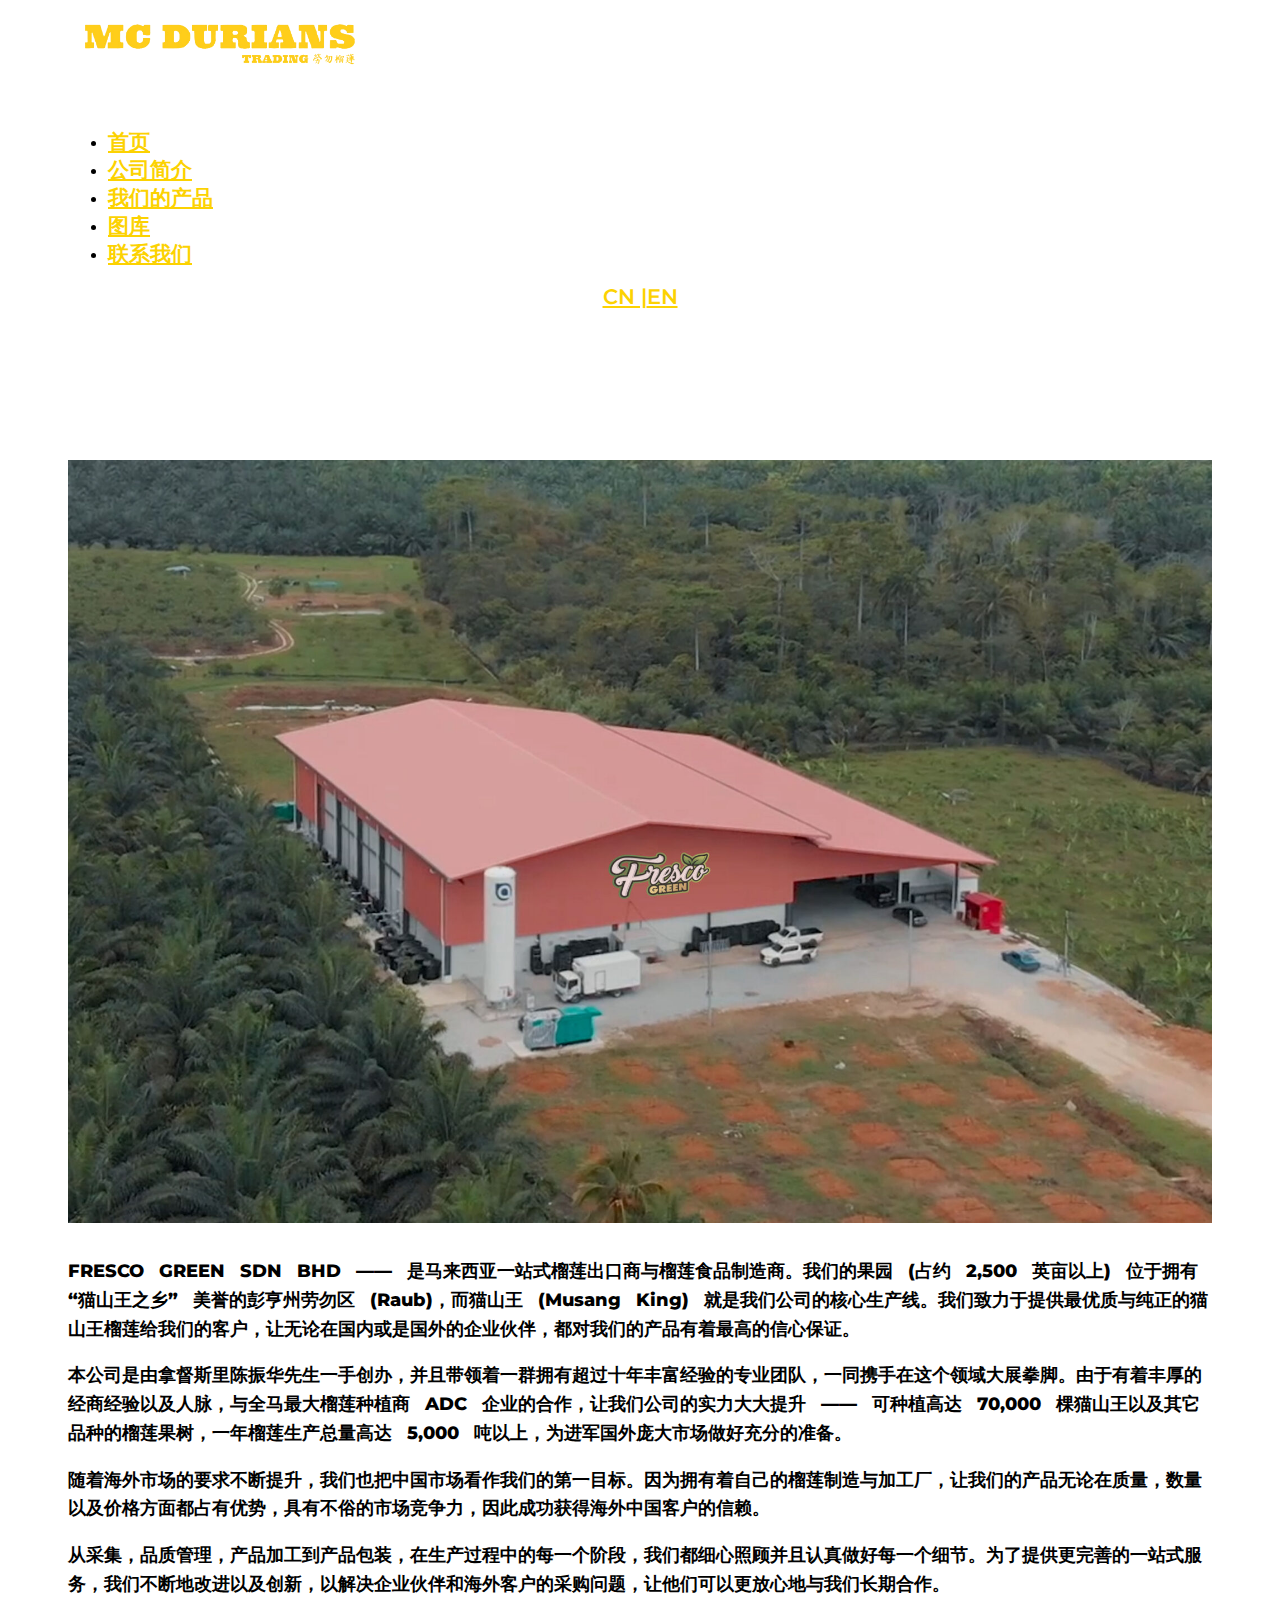
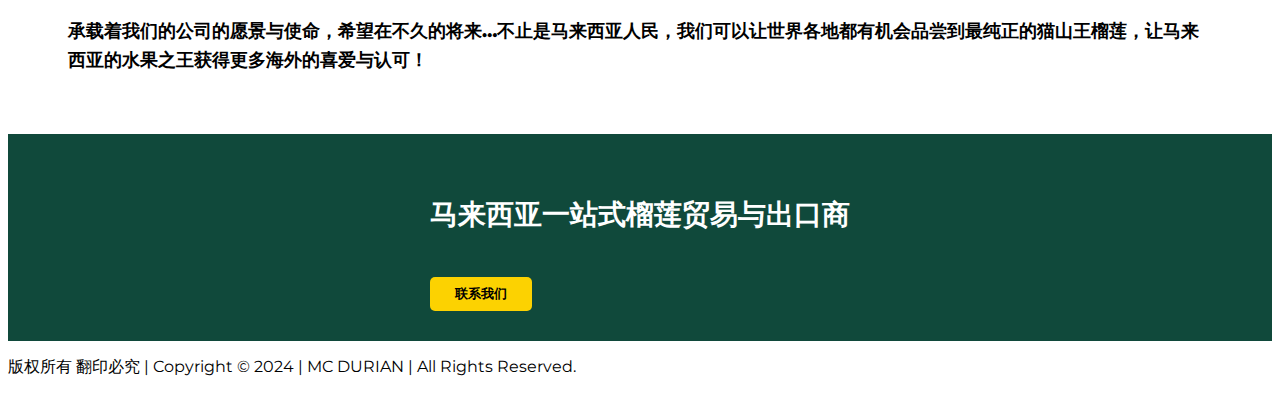
==== about.html @ 3fa3e9c7 "cm" ====
<!DOCTYPE html>
<html lang="en">
<head>
  <head>
    <!-- Required meta tags -->
    <meta charset="utf-8">
    <meta name="viewport" content="width=device-width, initial-scale=1">
    <!-- Bootstrap CSS -->
    <link href="https://cdn.jsdelivr.net/npm/bootstrap@5.0.2/dist/css/bootstrap.min.css" rel="stylesheet" integrity="sha384-EVSTQN3/azprG1Anm3QDgpJLIm9Nao0Yz1ztcQTwFspd3yD65VohhpuuCOmLASjC" crossorigin="anonymous">
    <!-- google font -->
    <link rel="preconnect" href="https://fonts.googleapis.com">
    <link rel="preconnect" href="https://fonts.gstatic.com" crossorigin>
    <link href="https://fonts.googleapis.com/css2?family=Montserrat:ital,wght@0,100..900;1,100..900&family=Poppins:ital,wght@0,100;0,200;0,300;0,400;0,500;0,600;0,700;0,800;0,900;1,100;1,200;1,300;1,400;1,500;1,600;1,700;1,800;1,900&display=swap" rel="stylesheet">
    <link rel="stylesheet" href="https://cdnjs.cloudflare.com/ajax/libs/font-awesome/6.7.1/css/all.min.css" integrity="sha512-5Hs3dF2AEPkpNAR7UiOHba+lRSJNeM2ECkwxUIxC1Q/FLycGTbNapWXB4tP889k5T5Ju8fs4b1P5z/iB4nMfSQ==" crossorigin="anonymous" referrerpolicy="no-referrer" />
    <title>MC Durian</title>
    <link rel="stylesheet" href="style.css">

  </head>
</head>
<body>
  <nav class="navbar navbar-expand-lg navbar-light bg-dark">
    <div class="container-fluid">
      <a class="navbar-brand fs-2 fw-bold" href="index.html"><img src="./images/LOGO_MC_DURIANS-01-removebg-preview.png" style="height: 66px;"></a>
      <button class="navbar-toggler" type="button" data-bs-toggle="collapse" data-bs-target="#navbarSupportedContent" aria-controls="navbarSupportedContent" aria-expanded="false" aria-label="Toggle navigation">
        <span class="navbar-toggler-icon"></span>
      </button>
      <div class="collapse navbar-collapse" id="navbarSupportedContent">
        <ul class="navbar-nav ms-auto mb-xl-0 fs-5 ms-auto p-2 text-center">
          <li class="nav-item me-3"><a href="index.html" class="nav-link  nav-1">首页</a></li>
          <li class="nav-item me-3"><a href="about.html" class="nav-link active text-white nav-2">公司简介</a></li>
          <li class="nav-item me-3"><a href="product.html" class="nav-link nav-3">我们的产品</a></li>
          <li class="nav-item me-3"><a href="gallery.html" class="nav-link  nav-4">图库</a></li>
          <li class="nav-item me-3"><a href="contact.html" class="nav-link nav-5">联系我们</a></li>
        </ul>
        <div class="language px-3" id="languageSwitcher">
          <a href="index.html"  onclick = "changeLanguage('cn')" language="chinese" class="language-item active text-white">CN |</a>
          <a href="index_en.html" onclick = "changeLanguage('en')" language="english" class="language-item">EN</a>
        </div>
      </div>
    </div>
  </nav>
    <!-- end nav  -->
    <section id="company-bar">
        <div class="container-fluid d-flex justify-content-center align-items-center">
            <h1 class="text-center">公司简介​</h1>
        </div>
    </section>
    <!-- company profile -->
    <section id="company-profile">
        <div class="container-fluid">
            <img src="./images/FRESCO-GREEN-SDN-BHD-LOCATION-2048x1365.jpg" width="100%">
            <div class="company-text">
                <p>FRESCO GREEN SDN BHD —— 是马来西亚一站式榴莲出口商与榴莲食品制造商。我们的果园 (占约 2,500 英亩以上) 位于拥有 “猫山王之乡” 美誉的彭亨州劳勿区 (Raub)，而猫山王 (Musang King) 就是我们公司的核心生产线。我们致力于提供最优质与纯正的猫山王榴莲给我们的客户，让无论在国内或是国外的企业伙伴，都对我们的产品有着最高的信心保证。</p>
                <p>本公司是由拿督斯里陈振华先生一手创办，并且带领着一群拥有超过十年丰富经验的专业团队，一同携手在这个领域大展拳脚。由于有着丰厚的经商经验以及人脉，与全马最大榴莲种植商 ADC 企业的合作，让我们公司的实力大大提升 —— 可种植高达 70,000 棵猫山王以及其它品种的榴莲果树，一年榴莲生产总量高达 5,000 吨以上，为进军国外庞大市场做好充分的准备。</p>
                <p>随着海外市场的要求不断提升，我们也把中国市场看作我们的第一目标。因为拥有着自己的榴莲制造与加工厂，让我们的产品无论在质量，数量以及价格方面都占有优势，具有不俗的市场竞争力，因此成功获得海外中国客户的信赖。</p>
                <p>从采集，品质管理，产品加工到产品包装，在生产过程中的每一个阶段，我们都细心照顾并且认真做好每一个细节。为了提供更完善的一站式服务，我们不断地改进以及创新，以解决企业伙伴和海外客户的采购问题，让他们可以更放心地与我们长期合作。</p>
                <p>承载着我们的公司的愿景与使命，希望在不久的将来…不止是马来西亚人民，我们可以让世界各地都有机会品尝到最纯正的猫山王榴莲，让马来西亚的水果之王获得更多海外的喜爱与认可！</p>
            </div>
            </div>
    </section>


    <!-- calling-section -->
    <section id="call-to-action">
        <div class="container-fluid">
          <div class="row text-center">
            <h2>马来西亚一站式榴莲贸易与出口商​</h2>
            <div><button onclick = "window.location.href='https://wa.me/60144001113';">联系我们</button></div>
          </div>
        </div>
      </section>
      <!-- footer -->
      <section id="footer" class="bg-dark text-light">
        <p class="text-center pt-2">版权所有 翻印必究 | Copyright © 2024 | MC DURIAN | All Rights Reserved.</p>
      </section>
  <!-- javascript -->
  
  <script src="https://cdn.jsdelivr.net/npm/bootstrap@5.0.2/dist/js/bootstrap.bundle.min.js" integrity="sha384-MrcW6ZMFYlzcLA8Nl+NtUVF0sA7MsXsP1UyJoMp4YLEuNSfAP+JcXn/tWtIaxVXM" crossorigin="anonymous"></script>
  <script src="https://ajax.googleapis.com/ajax/libs/jquery/3.7.1/jquery.min.js"></script>
  <script>
    $(window).scroll(function () {
            if ($(this).scrollTop() > 250) {
                $('.sticky-top').addClass('sticky-nav').css('top', '0px');
            } else {
                $('.sticky-top').removeClass('sticky-nav').css('top', '-100px');
            }
          });
  </script>
  </body>
  </html>
---- style.css ----
body{
  font-family: "Montserrat", sans-serif;
  font-optical-sizing: auto;
  font-style: normal;
}
.container-fluid{
  padding-left: 60px;
  padding-right:60px;
}
@media screen and (max-width: 768px){
  .container-fluid{
    padding-left: 10px;
    padding-right: 10px;
    margin:0;
  }
  .navbar-brand img{
    width: 250px;
  }
}
.navbar-toggler{
  background-color: #fff;
}

.navbar .nav-item .nav-link, .language-item{
  color: #fcd201;
  font-weight: 600;
  font-size: 1.3rem;
}
.navbar .nav-item .nav-link:hover, .nav-link:focus{
  color: #fff;
  transition: 1s;
}
.nav-link::before {
  transition: 300ms;
  height: 5px;
  content: "";
  position: absolute;
  background-color: #031D44;
}

.nav-link:hover::after,
.nav-link:focus::after {
  background-color: #4c2be2;
  width: 100%;
}
#about .row{
  padding-top: 80px;
  padding-bottom:80px;
}

.about-section p{
  font-size: 18px;
  padding-top:20px;
  font-weight: 800;
  word-spacing: 10px;
  text-overflow: clip; 
  line-height: 1.6;
}

.about-img img{
  border-radius: 20px;
}
button{
  padding: 8px 25px;
  background-color: #fcd201;
  border-radius: 5px;
  border: none;
  margin-bottom: 30px;
  margin-top: 20px;
  font-weight: 600;
}
#introduction{
  background: url("./images/bg.jpg");
  min-height: 400px;
  background-attachment: fixed;
  background-position: center;
  background-repeat: no-repeat;
  background-size: cover;
}
#introduction .container-fluid{
  padding-bottom: 60px;
}
#introduction h3{
  padding-top: 80px;
  padding-bottom: 30px;
  color:#fff;
  font-weight: 800;
}
#introduction h3 span{
  padding-left: 40px;
  padding-right: 40px;
  background: url("./images/text-bg.png");
  background-position: center;
  background-repeat: no-repeat;
  background-size: cover;
}
#introduction p{
  font-weight: 800;
  word-spacing: 10px;
  font-size: 18px;
  line-height: 1.6;
}
#delight{
  background-color: #10493b;
  min-height: 400px;
}
#delight .row{
    padding-bottom: 60px;
}
#delight .row .delight-image img{
  -webkit-filter: sepia(20%);
	filter: sepia(20%);
	-webkit-transition: .3s ease-in-out;
	transition: .3s ease-in-out;
  -webkit-transform: scale(1.05);
	transform: scale(1.05);
}
#delight .row .delight-image:hover img{
  -webkit-filter: sepia(0);
	filter: sepia(0);
  -webkit-transform: scale(1);
	transform: scale(1);
}
#delight h3{
  padding-top: 80px;
  padding-bottom: 30px;
  color:#fff;
  font-weight: 800;
}
#delight h3 span{
  padding-left: 40px;
  padding-right: 40px;
  background: url("./images/text-bg-red.png");
  background-position: center;
  background-repeat: no-repeat;
  background-size: cover;
}
#product h3{
  padding-top: 80px;
  padding-bottom: 30px;
  font-weight: 800;
}

#product h3 span{
  padding-left: 40px;
  padding-right: 40px;
  background: url("./images/text-bg-yellow.png");
  background-position: center;
  background-repeat: no-repeat;
  background-size: cover;
}
#product .product-image img{
  box-shadow: rgba(60, 64, 67, 0.3) 0px 1px 2px 0px, rgba(60, 64, 67, 0.15) 0px 1px 3px 1px;
  -webkit-transform: scale(1);
	transform: scale(1);
	-webkit-transition: .3s ease-in-out;
	transition: .3s ease-in-out;
}
#product .product-image:hover img{
  -webkit-transform: scale(1.04);
	transform: scale(1.04);
}
#product .product-image{
  padding-bottom: 60px;
}
#product p{
  font-weight: 600;
  text-align: center;
  display: block;
  margin: auto;
  padding-top: 10px;
  font-size: 18px;
}
#product button{
  text-align: center;
  display: block;
  margin: auto;
  margin-bottom: 60px;
}
#company{
  background: url("./images/Fresco-Green-Website_background-04.jpg");
  min-height: 500px;
  background-attachment: fixed;
  background-position: center;
  background-repeat: no-repeat;
  background-size: cover;
}
#company h3{
  padding-top: 80px;
  padding-bottom: 30px;
  font-weight: 800;
  color: #fff;
}
#company h3 span{
  padding-left: 40px;
  padding-right: 40px;
  background: url("./images/text-bg-red.png");
  background-position: center;
  background-repeat: no-repeat;
  background-size: cover;}

#company button{
  background-color: red;
  text-align: center;
  display: block;
  margin: auto;
  margin-top: 40px;
  color: #fff;
}
.company-button{
  padding-bottom: 40px;
}

#call-to-action{
  background-color: #10493b;
  min-height: 180px;
}
#call-to-action .container-fluid{
  display: flex;
  justify-content: center;
  align-items: center;
  padding-top: 38px;
  color:#fff
}
#call-to-action h2{
  font-size: 28px;
  font-weight: 800;
}
.language{
  display: flex;
  justify-content: center;
  align-items: center;
}


/* slide carousel */

.slider {
  margin: auto;
  overflow: hidden;
  position: relative;
}

.slider::before, .slider::after {
  background: linear-gradient(to right, #fff 0%, rgba(255, 255, 255, 0) 100%);
  content: "";
  height: 100%;
  position: absolute;
  z-index: 2;
}

.slider::after {
  right: 0;
  top: 0;
  -webkit-transform: rotateZ(180deg);
  transform: rotateZ(180deg);
}

.slider::before {
  left: 0;
  top: 0;
}

.slider .slide-track {
  animation: scroll 80s linear infinite;
  display: flex;
  width: calc(250px * 18);

}

.slider .slide-track:hover {
  animation-play-state: paused;
}

.slider .slide {
  height: 200px;
  width: 250px;
}


.slide:nth-child(1), .slide:nth-child(10) {
  background: url("./images/intro-1.jpg");
 background-size: cover;
}

.slide:nth-child(2), .slide:nth-child(11) {
  background: url("./images/intro-2.jpg");
 background-size: cover;
}

.slide:nth-child(3), .slide:nth-child(12) {
  background: url("./images/intro-3.jpg");
 background-size: cover;
}

.slide:nth-child(4), .slide:nth-child(13) {
  background: url("./images/intro-5.jpg");
 background-size: cover;
}

.slide:nth-child(5), .slide:nth-child(14) {
  background: url("./images/intro-4.jpg");
 background-size: cover;
}

.slide:nth-child(6), .slide:nth-child(15) {
  background: url("./images/intro-6.jfif");
 background-size: cover;
}

.slide:nth-child(7), .slide:nth-child(16) {
  background: url("./images/intro-7.avif");
 background-size: cover;
}

.slide:nth-child(8), .slide:nth-child(17) {
  background: url("./images/intro-8.jpg");
 background-size: cover;
}

.slide:nth-child(9), .slide:nth-child(18) {
  background: url("./images/intro-9.jpg");
 background-size: cover;
}

@keyframes scroll {
  0% {
      transform: translateX(0);
  }
  100% {
      transform: translateX(calc(-250px * 9));
  }
}

/* aboutimg hover */
.about-img figure img {
	-webkit-transform: scale(1);
	transform: scale(1);
	-webkit-transition: .3s ease-in-out;
	transition: .3s ease-in-out;
}
.about-img figure:hover img {
	-webkit-transform: scale(1.03);
	transform: scale(1.03);
}

/*------------------------------------- end indexhtml ----------------------------------------------*/
/*--------------------------------------- abouthtml--------------------------------------------------- */
#company-bar .container-fluid {
  background: url("https://www.rpnation.com/gallery/falling-snow-gif-transparent-background.26847/full");
  height: 100px;
  color:#fff;
  margin-bottom: 30px;
}

#company-bar .container-fluid h1{
  font-weight: 600;
}
#company-profile .container-fluid .company-text{
  margin-top: 30px;
  margin-bottom: 60px;
}
#company-profile .container-fluid .company-text p{
  font-size: 18px;
  font-weight: 800;
  word-spacing: 10px;
  text-overflow: clip; 
  line-height: 1.6;
}
/*--------------------------------------- producthtml--------------------------------------------------- */
#product-bar .container-fluid {
  background: url("https://www.rpnation.com/gallery/falling-snow-gif-transparent-background.26847/full");
  height: 100px;
  color:#fff;
}

#product-bar .container-fluid h1{
  font-weight: 600;
}
/*--------------------------------------- galleryhtml--------------------------------------------------- */
#gallery-intro .container-fluid{
  height: 140px;
  background-color: #10493b;
}
#gallery-intro .container-fluid .gallery-icon{
   color: #fff;
   padding-top: 30px;
   padding-bottom: 20px;
   font-weight: 600;
}
#gallery-image .container-fluid{
  background: url("./images/Fresco-Green-Website_background-04.jpg");
  min-height: 500px;
  background-attachment: fixed;
  background-position: center;
  background-repeat: no-repeat;
  background-size: cover;
  padding-top: 30px;
  padding-bottom: 30px;
}
#gallery-image .container-fluid h3 span{
  padding-left: 40px;
  padding-right: 40px;
  background: url("./images/text-bg-red.png");
  background-position: center;
  background-repeat: no-repeat;
  background-size: cover;
  color: #fff;
}
#gallery-image .container-fluid img{
  border-radius: 8px;
  padding: 5px;
}
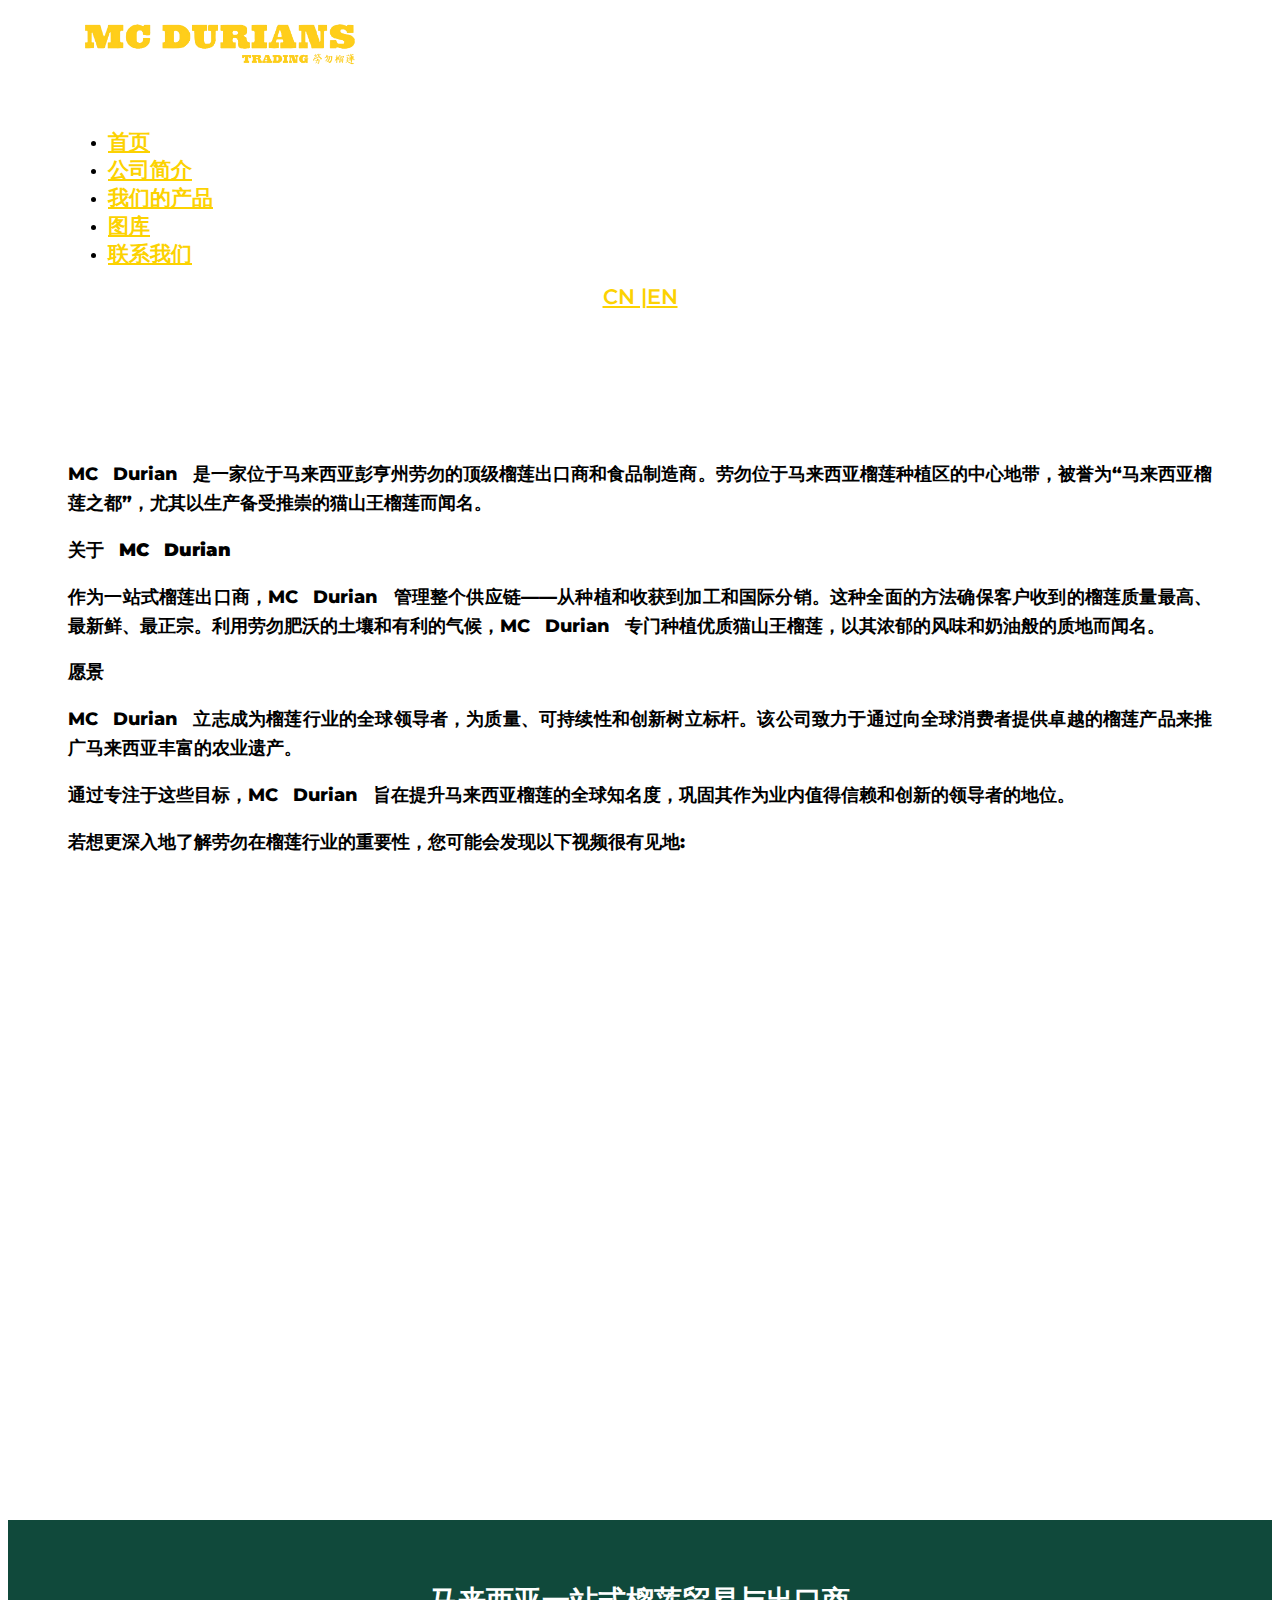
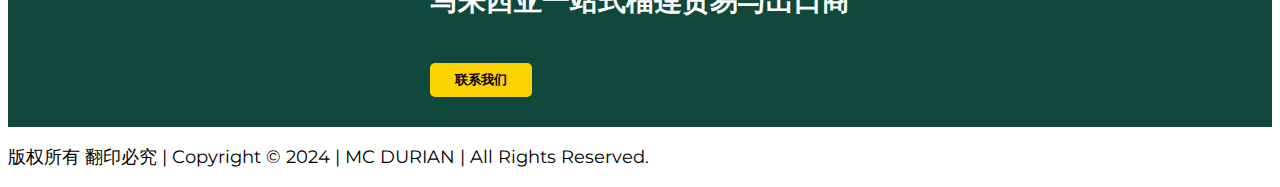
==== commit c96c81f1: "cm" ====
--- a/about.html
+++ b/about.html
@@ -47,17 +47,21 @@
     </section>
     <!-- company profile -->
     <section id="company-profile">
-        <div class="container-fluid">
-            <img src="./images/FRESCO-GREEN-SDN-BHD-LOCATION-2048x1365.jpg" width="100%">
-            <div class="company-text">
-                <p>FRESCO GREEN SDN BHD —— 是马来西亚一站式榴莲出口商与榴莲食品制造商。我们的果园 (占约 2,500 英亩以上) 位于拥有 “猫山王之乡” 美誉的彭亨州劳勿区 (Raub)，而猫山王 (Musang King) 就是我们公司的核心生产线。我们致力于提供最优质与纯正的猫山王榴莲给我们的客户，让无论在国内或是国外的企业伙伴，都对我们的产品有着最高的信心保证。</p>
-                <p>本公司是由拿督斯里陈振华先生一手创办，并且带领着一群拥有超过十年丰富经验的专业团队，一同携手在这个领域大展拳脚。由于有着丰厚的经商经验以及人脉，与全马最大榴莲种植商 ADC 企业的合作，让我们公司的实力大大提升 —— 可种植高达 70,000 棵猫山王以及其它品种的榴莲果树，一年榴莲生产总量高达 5,000 吨以上，为进军国外庞大市场做好充分的准备。</p>
-                <p>随着海外市场的要求不断提升，我们也把中国市场看作我们的第一目标。因为拥有着自己的榴莲制造与加工厂，让我们的产品无论在质量，数量以及价格方面都占有优势，具有不俗的市场竞争力，因此成功获得海外中国客户的信赖。</p>
-                <p>从采集，品质管理，产品加工到产品包装，在生产过程中的每一个阶段，我们都细心照顾并且认真做好每一个细节。为了提供更完善的一站式服务，我们不断地改进以及创新，以解决企业伙伴和海外客户的采购问题，让他们可以更放心地与我们长期合作。</p>
-                <p>承载着我们的公司的愿景与使命，希望在不久的将来…不止是马来西亚人民，我们可以让世界各地都有机会品尝到最纯正的猫山王榴莲，让马来西亚的水果之王获得更多海外的喜爱与认可！</p>
-            </div>
-            </div>
-    </section>
+      <div class="container-fluid">
+          <div class="company-text">
+              <p>MC Durian 是一家位于马来西亚彭亨州劳勿的顶级榴莲出口商和食品制造商。劳勿位于马来西亚榴莲种植区的中心地带，被誉为“马来西亚榴莲之都”，尤其以生产备受推崇的猫山王榴莲而闻名。</p>
+              <p><strong>关于 MC Durian</strong></p>
+              <p>作为一站式榴莲出口商，MC Durian 管理整个供应链——从种植和收获到加工和国际分销。这种全面的方法确保客户收到的榴莲质量最高、最新鲜、最正宗。利用劳勿肥沃的土壤和有利的气候，MC Durian 专门种植优质猫山王榴莲，以其浓郁的风味和奶油般的质地而闻名。</p>
+              <p><strong>愿景</strong></p>
+              <p>MC Durian 立志成为榴莲行业的全球领导者，为质量、可持续性和创新树立标杆。该公司致力于通过向全球消费者提供卓越的榴莲产品来推广马来西亚丰富的农业遗产。</p>
+              <p>通过专注于这些目标，MC Durian 旨在提升马来西亚榴莲的全球知名度，巩固其作为业内值得信赖和创新的领导者的地位。</p>
+              <p>若想更深入地了解劳勿在榴莲行业的重要性，您可能会发现以下视频很有见地:</p> 
+           </div>
+           <div class="company-video">
+            <iframe width="100%" height="600px" src="https://www.youtube.com/embed/d7PwBiXBwJc?si=UcLHlwNLQY3ROQC0" title="YouTube video player" frameborder="0" allow="accelerometer; autoplay; clipboard-write; encrypted-media; gyroscope; picture-in-picture; web-share" referrerpolicy="strict-origin-when-cross-origin" allowfullscreen></iframe>
+           </div>
+        </div>
+  </section>
 
 
     <!-- calling-section -->
--- a/style.css
+++ b/style.css
@@ -3,6 +3,10 @@
   font-family: "Montserrat", sans-serif;
   font-optical-sizing: auto;
   font-style: normal;
+  word-wrap: break-word;
+}
+p{
+  font-size: 18px;
 }
 .container-fluid{
   padding-left: 60px;
@@ -56,6 +60,7 @@
   word-spacing: 10px;
   text-overflow: clip; 
   line-height: 1.6;
+  text-align: justify;
 }
 
 .about-img img{
@@ -100,6 +105,7 @@
   word-spacing: 10px;
   font-size: 18px;
   line-height: 1.6;
+  text-align: justify;
 }
 #delight{
   background-color: #10493b;
@@ -165,12 +171,13 @@
   padding-bottom: 60px;
 }
 #product p{
-  font-weight: 600;
+  font-weight: 800;
   text-align: center;
   display: block;
   margin: auto;
   padding-top: 10px;
   font-size: 18px;
+  line-height: 1.6;
 }
 #product button{
   text-align: center;
@@ -359,7 +366,7 @@
 }
 #company-profile .container-fluid .company-text{
   margin-top: 30px;
-  margin-bottom: 60px;
+  margin-bottom: 30px;
 }
 #company-profile .container-fluid .company-text p{
   font-size: 18px;
@@ -367,6 +374,11 @@
   word-spacing: 10px;
   text-overflow: clip; 
   line-height: 1.6;
+  text-align: justify;
+}
+
+#company-profile  .company-video{
+  margin-bottom: 30px;
 }
 /*--------------------------------------- producthtml--------------------------------------------------- */
 #product-bar .container-fluid {
@@ -378,17 +390,32 @@
 #product-bar .container-fluid h1{
   font-weight: 600;
 }
+#product-intro .container-fluid p{
+  text-align: justify;
+}
 /*--------------------------------------- galleryhtml--------------------------------------------------- */
 #gallery-intro .container-fluid{
-  height: 140px;
+  min-height: 140px;
   background-color: #10493b;
 }
+
 #gallery-intro .container-fluid .gallery-icon{
    color: #fff;
    padding-top: 30px;
    padding-bottom: 20px;
    font-weight: 600;
 }
+#gallery-intro .container-fluid .fa{
+  font-size: 40px;
+}
+@media screen and (max-width: 768px){
+  #gallery-intro .container-fluid p{
+    font-size: 12px;
+  }
+  #gallery-intro .container-fluid .fa{
+    font-size: 20px;
+  }
+}
 #gallery-image .container-fluid{
   background: url("./images/Fresco-Green-Website_background-04.jpg");
   min-height: 500px;
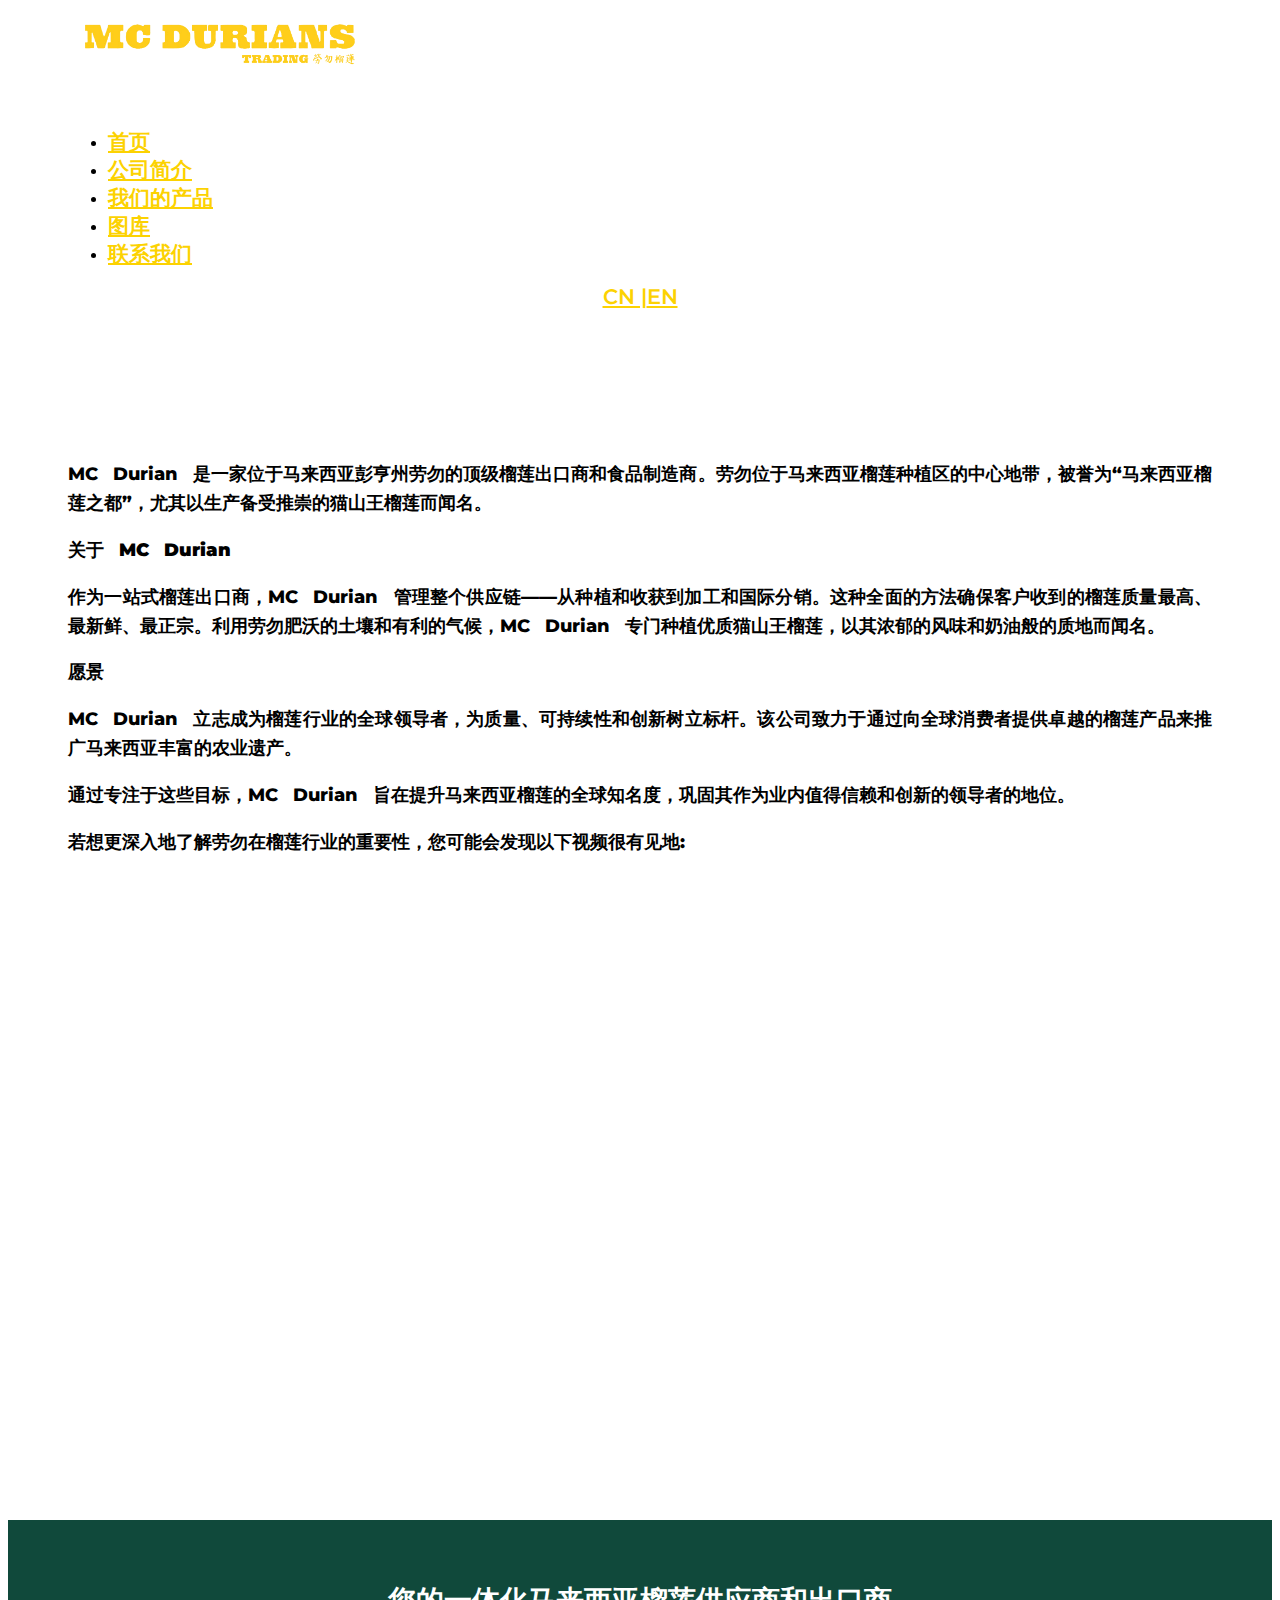
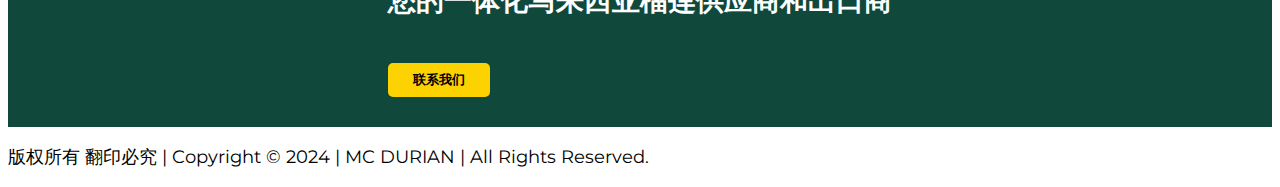
==== commit 57033219: "cm" ====
--- a/about.html
+++ b/about.html
@@ -68,7 +68,7 @@
     <section id="call-to-action">
         <div class="container-fluid">
           <div class="row text-center">
-            <h2>马来西亚一站式榴莲贸易与出口商​</h2>
+            <h2>您的一体化马来西亚榴莲供应商和出口商​</h2>
             <div><button onclick = "window.location.href='https://wa.me/60144001113';">联系我们</button></div>
           </div>
         </div>
--- a/style.css
+++ b/style.css
@@ -12,15 +12,25 @@
   padding-left: 60px;
   padding-right:60px;
 }
-@media screen and (max-width: 768px){
+@media screen and (max-width: 1030px){
   .container-fluid{
     padding-left: 10px;
     padding-right: 10px;
     margin:0;
   }
   .navbar-brand img{
-    width: 250px;
-  }
+    width: 200px;
+  }
+  .navbar-toggler-icon{
+    width: 20px;
+  }
+  .nav-item .nav-link{
+    font-size: 8px;
+    padding:0;
+  }
+  .navbar-collapse {
+    width: auto;
+}
 }
 .navbar-toggler{
   background-color: #fff;
@@ -61,7 +71,10 @@
   text-overflow: clip; 
   line-height: 1.6;
   text-align: justify;
-}
+  text-justify: distribute;
+  hyphens: auto;
+}
+
 
 .about-img img{
   border-radius: 20px;
@@ -76,7 +89,7 @@
   font-weight: 600;
 }
 #introduction{
-  background: url("./images/bg.jpg");
+  background: url("./images/yeallow-background-MC.jpg");
   min-height: 400px;
   background-attachment: fixed;
   background-position: center;
@@ -186,7 +199,7 @@
   margin-bottom: 60px;
 }
 #company{
-  background: url("./images/Fresco-Green-Website_background-04.jpg");
+  background: url("./images/yeallow-background-MC.jpg");
   min-height: 500px;
   background-attachment: fixed;
   background-position: center;
@@ -375,6 +388,8 @@
   text-overflow: clip; 
   line-height: 1.6;
   text-align: justify;
+  text-justify: distribute;
+  hyphens: auto;
 }
 
 #company-profile  .company-video{
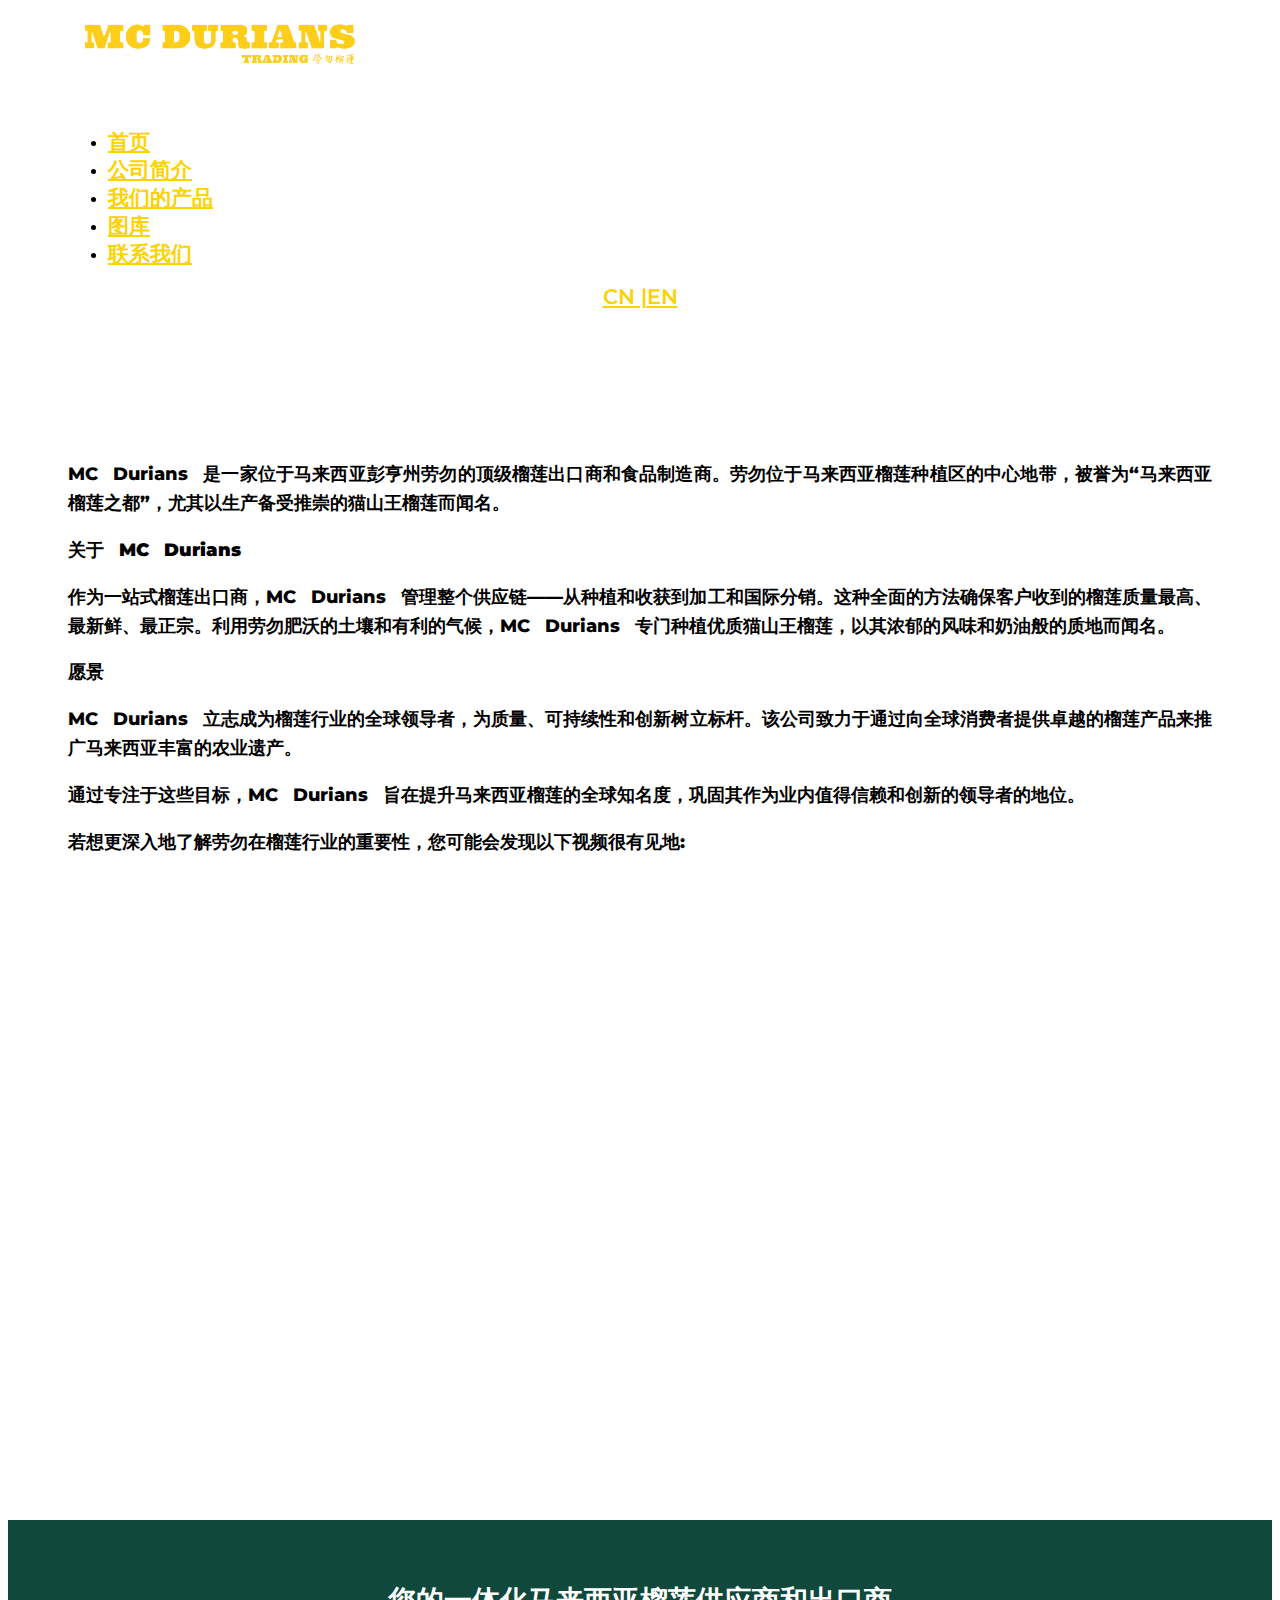
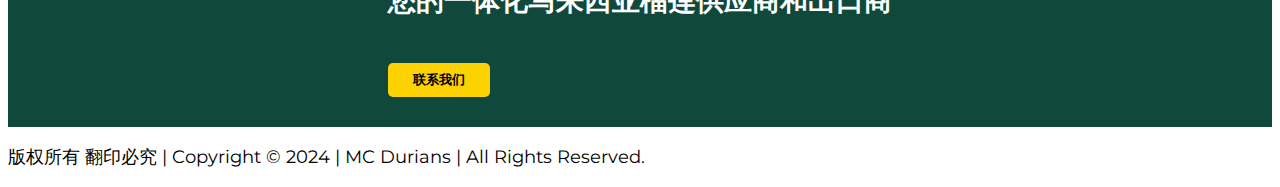
==== commit 3d00892f: "cm" ====
--- a/about.html
+++ b/about.html
@@ -12,7 +12,7 @@
     <link rel="preconnect" href="https://fonts.gstatic.com" crossorigin>
     <link href="https://fonts.googleapis.com/css2?family=Montserrat:ital,wght@0,100..900;1,100..900&family=Poppins:ital,wght@0,100;0,200;0,300;0,400;0,500;0,600;0,700;0,800;0,900;1,100;1,200;1,300;1,400;1,500;1,600;1,700;1,800;1,900&display=swap" rel="stylesheet">
     <link rel="stylesheet" href="https://cdnjs.cloudflare.com/ajax/libs/font-awesome/6.7.1/css/all.min.css" integrity="sha512-5Hs3dF2AEPkpNAR7UiOHba+lRSJNeM2ECkwxUIxC1Q/FLycGTbNapWXB4tP889k5T5Ju8fs4b1P5z/iB4nMfSQ==" crossorigin="anonymous" referrerpolicy="no-referrer" />
-    <title>MC Durian</title>
+    <title>MC Durians</title>
     <link rel="stylesheet" href="style.css">
 
   </head>
@@ -49,12 +49,12 @@
     <section id="company-profile">
       <div class="container-fluid">
           <div class="company-text">
-              <p>MC Durian 是一家位于马来西亚彭亨州劳勿的顶级榴莲出口商和食品制造商。劳勿位于马来西亚榴莲种植区的中心地带，被誉为“马来西亚榴莲之都”，尤其以生产备受推崇的猫山王榴莲而闻名。</p>
-              <p><strong>关于 MC Durian</strong></p>
-              <p>作为一站式榴莲出口商，MC Durian 管理整个供应链——从种植和收获到加工和国际分销。这种全面的方法确保客户收到的榴莲质量最高、最新鲜、最正宗。利用劳勿肥沃的土壤和有利的气候，MC Durian 专门种植优质猫山王榴莲，以其浓郁的风味和奶油般的质地而闻名。</p>
+              <p>MC Durians 是一家位于马来西亚彭亨州劳勿的顶级榴莲出口商和食品制造商。劳勿位于马来西亚榴莲种植区的中心地带，被誉为“马来西亚榴莲之都”，尤其以生产备受推崇的猫山王榴莲而闻名。</p>
+              <p><strong>关于 MC Durians</strong></p>
+              <p>作为一站式榴莲出口商，MC Durians 管理整个供应链——从种植和收获到加工和国际分销。这种全面的方法确保客户收到的榴莲质量最高、最新鲜、最正宗。利用劳勿肥沃的土壤和有利的气候，MC Durians 专门种植优质猫山王榴莲，以其浓郁的风味和奶油般的质地而闻名。</p>
               <p><strong>愿景</strong></p>
-              <p>MC Durian 立志成为榴莲行业的全球领导者，为质量、可持续性和创新树立标杆。该公司致力于通过向全球消费者提供卓越的榴莲产品来推广马来西亚丰富的农业遗产。</p>
-              <p>通过专注于这些目标，MC Durian 旨在提升马来西亚榴莲的全球知名度，巩固其作为业内值得信赖和创新的领导者的地位。</p>
+              <p>MC Durians 立志成为榴莲行业的全球领导者，为质量、可持续性和创新树立标杆。该公司致力于通过向全球消费者提供卓越的榴莲产品来推广马来西亚丰富的农业遗产。</p>
+              <p>通过专注于这些目标，MC Durians 旨在提升马来西亚榴莲的全球知名度，巩固其作为业内值得信赖和创新的领导者的地位。</p>
               <p>若想更深入地了解劳勿在榴莲行业的重要性，您可能会发现以下视频很有见地:</p> 
            </div>
            <div class="company-video">
@@ -75,7 +75,7 @@
       </section>
       <!-- footer -->
       <section id="footer" class="bg-dark text-light">
-        <p class="text-center pt-2">版权所有 翻印必究 | Copyright © 2024 | MC DURIAN | All Rights Reserved.</p>
+        <p class="text-center pt-2">版权所有 翻印必究 | Copyright © 2024 | MC Durians | All Rights Reserved.</p>
       </section>
   <!-- javascript -->
   
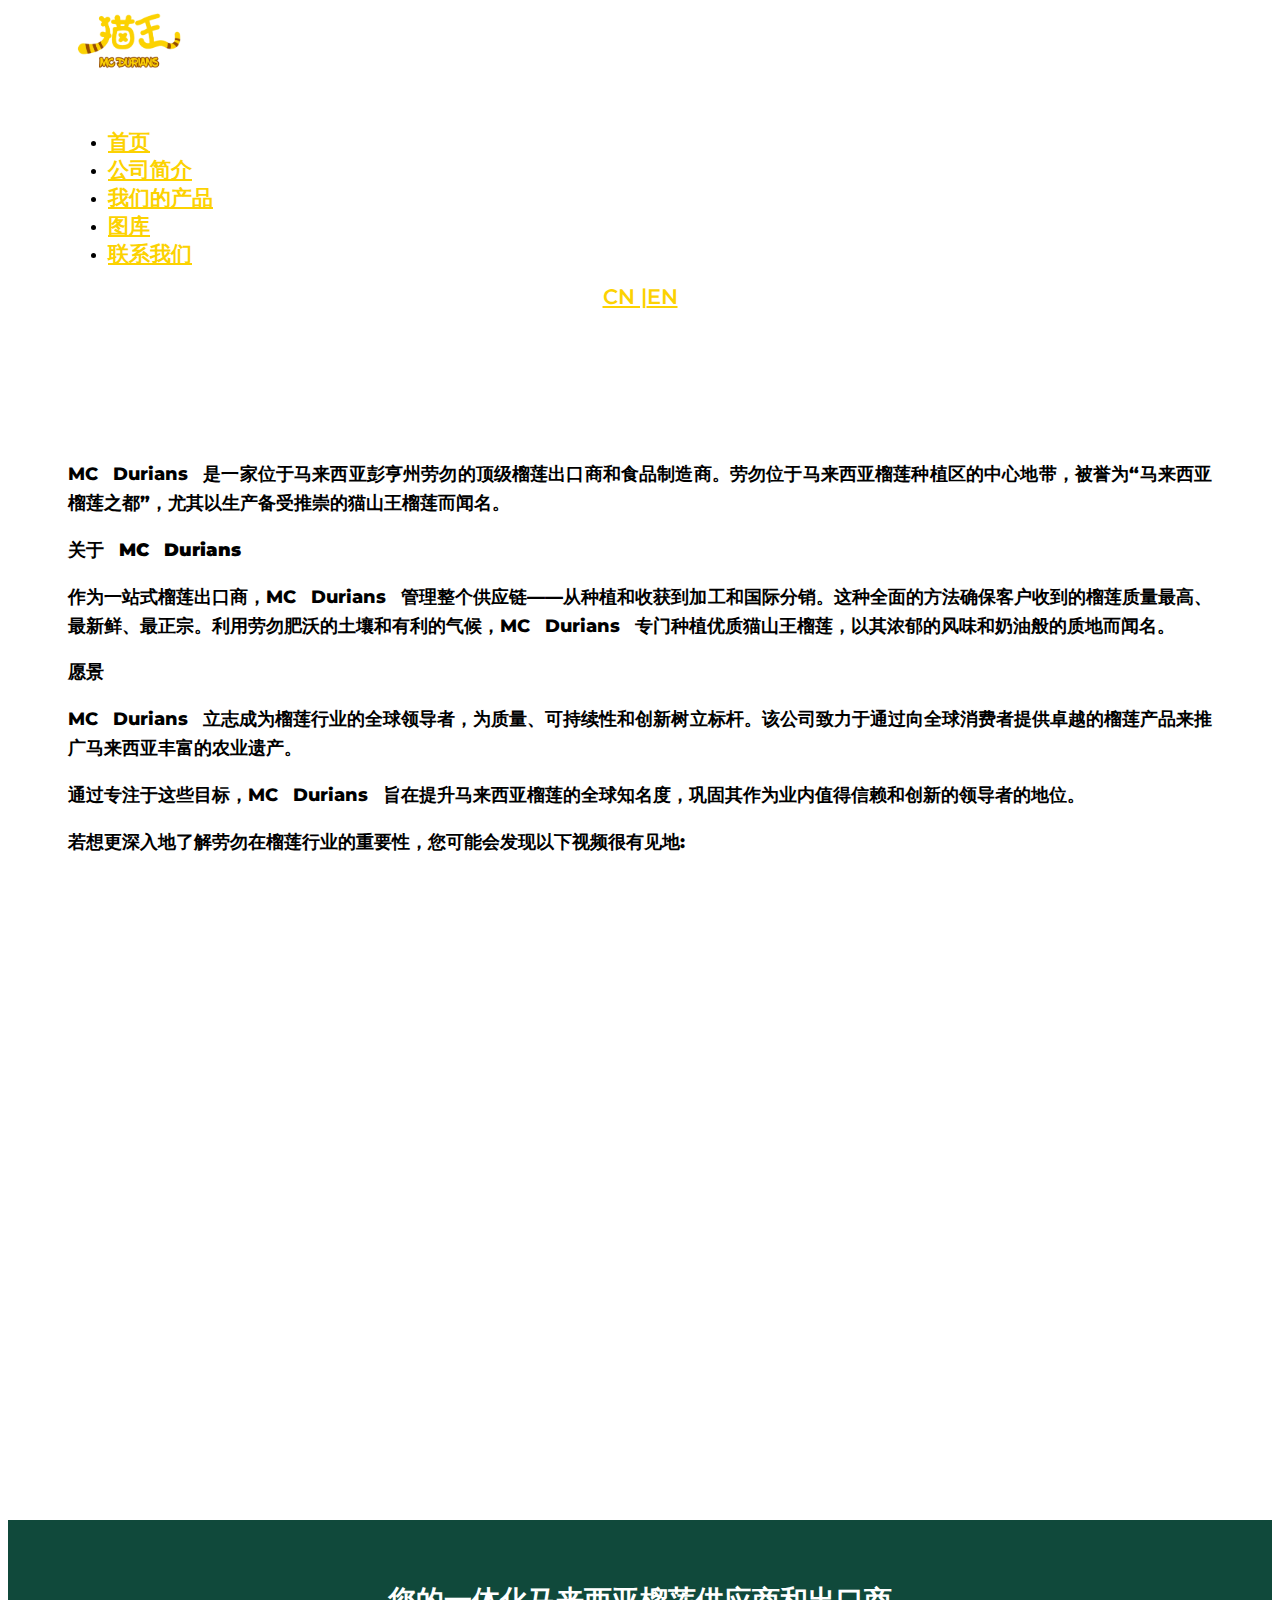
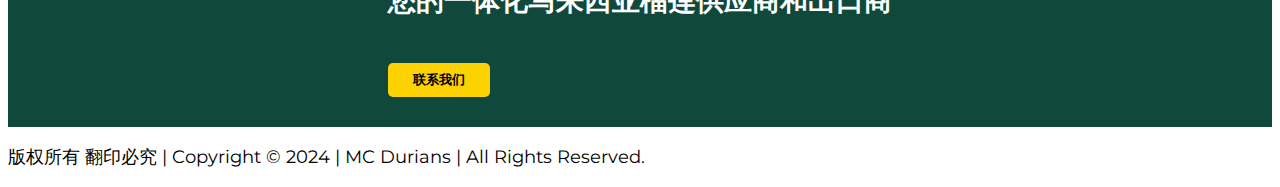
==== commit 8d973530: "cm" ====
--- a/about.html
+++ b/about.html
@@ -20,7 +20,7 @@
 <body>
   <nav class="navbar navbar-expand-lg navbar-light bg-dark">
     <div class="container-fluid">
-      <a class="navbar-brand fs-2 fw-bold" href="index.html"><img src="./images/LOGO_MC_DURIANS-01-removebg-preview.png" style="height: 66px;"></a>
+      <a class="navbar-brand fs-2 fw-bold" href="index.html"><img src="./images/LOGO_MC_DURIANS-02-removebg-preview.png" style="height: 66px;"></a>
       <button class="navbar-toggler" type="button" data-bs-toggle="collapse" data-bs-target="#navbarSupportedContent" aria-controls="navbarSupportedContent" aria-expanded="false" aria-label="Toggle navigation">
         <span class="navbar-toggler-icon"></span>
       </button>
--- a/style.css
+++ b/style.css
@@ -18,9 +18,7 @@
     padding-right: 10px;
     margin:0;
   }
-  .navbar-brand img{
-    width: 200px;
-  }
+
   .navbar-toggler-icon{
     width: 20px;
   }
@@ -71,8 +69,7 @@
   text-overflow: clip; 
   line-height: 1.6;
   text-align: justify;
-  text-justify: distribute;
-  hyphens: auto;
+  text-shadow: 0.5px 0.1px #00ff00;
 }
 
 
@@ -286,7 +283,7 @@
   animation: scroll 80s linear infinite;
   display: flex;
   width: calc(250px * 18);
-
+  gap: 10px;
 }
 
 .slider .slide-track:hover {
@@ -296,6 +293,7 @@
 .slider .slide {
   height: 200px;
   width: 250px;
+  border: 3px solid #10493b;
 }
 
 
@@ -425,7 +423,7 @@
 }
 @media screen and (max-width: 768px){
   #gallery-intro .container-fluid p{
-    font-size: 12px;
+    font-size: 10px;
   }
   #gallery-intro .container-fluid .fa{
     font-size: 20px;
